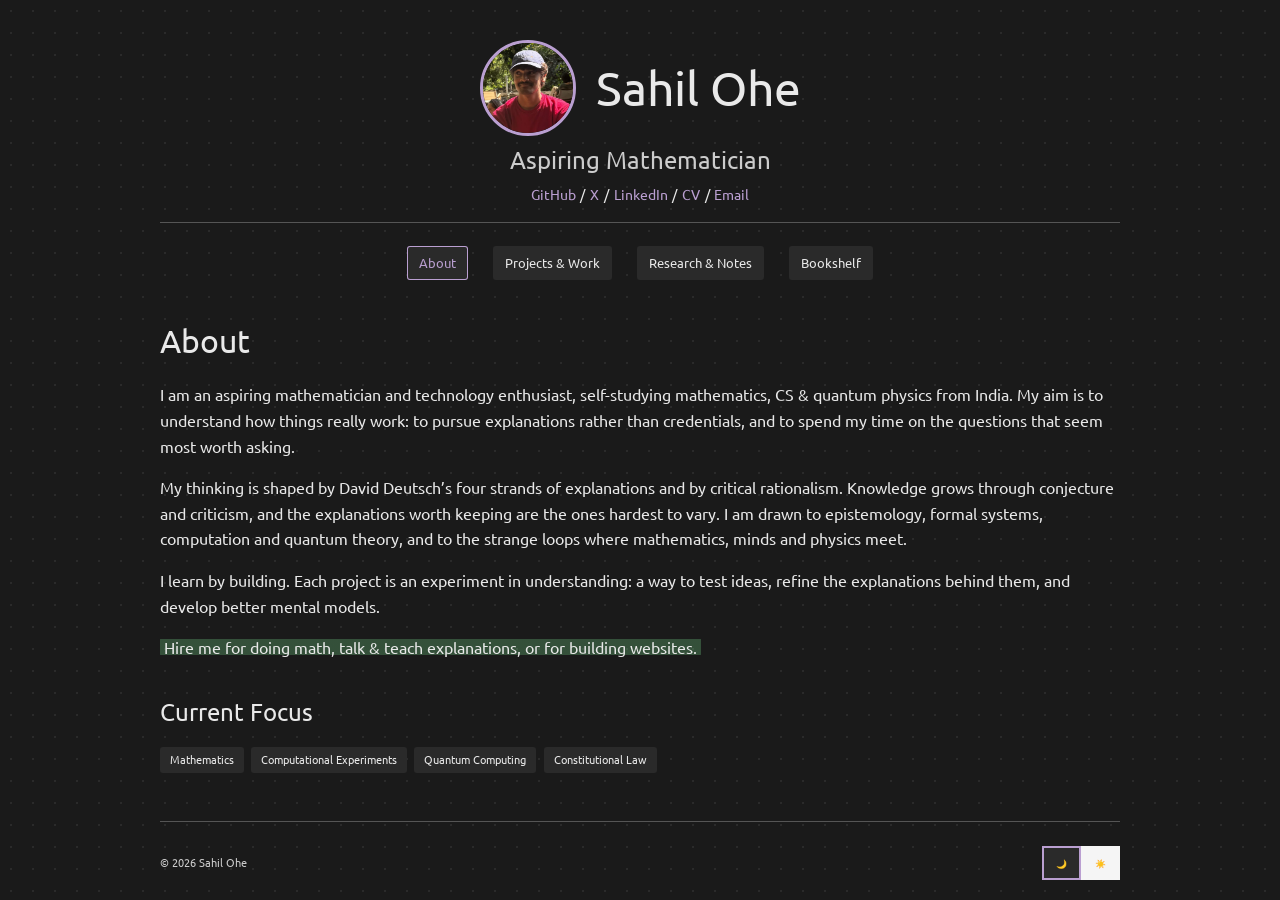
==== index.html @ 53d2f07d "my personal portfolio site" ====
<!DOCTYPE html>
<html lang="en" data-theme="dark">
  <head>
    <meta charset="UTF-8" />
    <meta name="viewport" content="width=device-width, initial-scale=1.0" />
    <title>About - Sahil Ohe</title>
    <meta name="description" content="Sahil Ohe: software builder, content researcher and aspiring mathematics researcher. Mathematics, computation, quantum computing and explanations." />
    <meta name="author" content="Sahil Ohe" />
    <link rel="icon" href="assets/favicon.svg" type="image/svg+xml" />
    <link rel="preconnect" href="https://fonts.googleapis.com" />
    <link rel="preconnect" href="https://fonts.gstatic.com" crossorigin />
    <link href="https://fonts.googleapis.com/css2?family=Ubuntu:ital,wght@0,300;0,400;0,500;0,700;1,400&display=swap" rel="stylesheet" />
    <link rel="stylesheet" href="css/style.css" />
    <script>
      try {
        document.documentElement.setAttribute("data-theme", localStorage.getItem("theme") || "dark");
      } catch (e) {
        document.documentElement.setAttribute("data-theme", "dark");
      }
    </script>
  </head>
  <body>
    <div class="container">
      <header>
        <div class="header-top">
          <img class="header-photo" src="assets/profile.jpg" alt="Sahil Ohe" width="96" height="96" />
          <h1>Sahil Ohe</h1>
        </div>
        <p class="subtitle">Aspiring Mathematician</p>
        <div class="header-links">
          <a href="https://github.com/sahilohe" target="_blank" rel="noopener">GitHub</a> /
          <a href="https://x.com/sahil_ohe" target="_blank" rel="noopener">X</a> /
          <a href="https://www.linkedin.com/in/sahil-ohe-5840b22a7/" target="_blank" rel="noopener">LinkedIn</a> /
          <a href="assets/Sahil_Ohe_CV.pdf" target="_blank" rel="noopener">CV</a> /
          <a href="mailto:sahilohe97@gmail.com">Email</a>
        </div>
        <hr class="header-separator" />
        <nav>
          <a href="index.html" class="active">About</a>
          <a href="projects.html">Projects &amp; Work</a>
          <a href="research.html">Research &amp; Notes</a>
          <a href="library.html">Bookshelf</a>
        </nav>
      </header>

      <main>
        <h1>About</h1>

        <p>
          I am an aspiring mathematician and technology enthusiast, self-studying
          mathematics, CS &amp; quantum physics from India. My aim is to understand how things
          really work: to pursue explanations rather than credentials, and to spend my
          time on the questions that seem most worth asking.
        </p>

        <p>
          My thinking is shaped by David Deutsch&rsquo;s four strands of explanations and
          by critical rationalism. Knowledge grows through conjecture and criticism, and
          the explanations worth keeping are the ones hardest to vary. I am drawn to
          epistemology, formal systems, computation and quantum theory, and to the strange
          loops where mathematics, minds and physics meet.
        </p>

        <p>
          I learn by building. Each project is an experiment in understanding: a way to
          test ideas, refine the explanations behind them, and develop better mental
          models.
        </p>

        <p><span class="hire">Hire me for doing math, talk &amp; teach explanations, or for building websites.</span></p>

        <h2>Current Focus</h2>
        <ul class="chip-list" id="focus-list"></ul>

      </main>

      <footer>
        <div class="footer-content">
          <div class="copyright">&copy; <span id="year"></span> Sahil Ohe</div>
          <div class="theme-toggle-container">
            <div id="theme-toggle" class="theme-toggle" aria-label="Toggle theme" role="button" tabindex="0">
              <div class="theme-option dark" data-theme="dark">🌙</div>
              <div class="theme-option light" data-theme="light">☀️</div>
            </div>
          </div>
        </div>
      </footer>
    </div>

    <script src="js/data.js"></script>
    <script src="js/main.js"></script>
    <script src="js/theme.js"></script>
  </body>
</html>
---- css/style.css ----
:root {
  --bg-primary: #1a1a1a;
  --bg-secondary: #2a2a2a;
  --text-primary: #e9e9e9;
  --text-secondary: #cccccc;
  --accent-primary: #ba9fd1;
  --border-color: #555;
  --dot-color: rgba(233, 233, 233, 0.08);
  --highlight: rgba(120, 220, 140, 0.28);
}

[data-theme="light"] {
  --bg-primary: #f5f5f5;
  --bg-secondary: #dddddd;
  --text-primary: #1c1c1c;
  --text-secondary: #666666;
  --accent-primary: #5a67d8;
  --border-color: #d1d5db;
  --dot-color: rgba(29, 29, 31, 0.1);
  --highlight: rgba(120, 220, 140, 0.5);
}

* {
  box-sizing: border-box;
}

html {
  -webkit-text-size-adjust: 100%;
}

body {
  font-family: "Ubuntu", "Segoe UI", Tahoma, Geneva, Verdana, sans-serif;
  background-color: var(--bg-primary);
  background-image: radial-gradient(var(--dot-color) 1px, transparent 1.15px);
  background-size: 22px 22px;
  background-attachment: fixed;
  color: var(--text-primary);
  line-height: 1.6;
  margin: 0;
  padding: 0;
  font-size: 1em;
  transition: background-color 0.25s ease, color 0.25s ease;
}

.container {
  max-width: 1000px;
  margin: 0 auto;
  padding: 40px 20px 20px 20px;
}

h1,
h2,
h3 {
  margin-bottom: 1rem;
  font-weight: normal;
}

h2 {
  margin-top: 2rem;
}

p {
  margin-bottom: 1rem;
}

a {
  color: var(--accent-primary);
  text-decoration: none;
  transition: color 0.2s ease;
}

a:hover {
  color: var(--text-secondary);
}

strong {
  font-weight: 600;
}

.hire {
  background: linear-gradient(
    180deg,
    transparent 8%,
    var(--highlight) 8%,
    var(--highlight) 92%,
    transparent 92%
  );
  padding: 0 0.25em;
  border-radius: 3px;
  -webkit-box-decoration-break: clone;
  box-decoration-break: clone;
}

/* Header */
.header-top {
  display: flex;
  align-items: center;
  justify-content: center;
  gap: 20px;
}

.header-photo {
  width: 96px;
  height: 96px;
  border-radius: 50%;
  object-fit: cover;
  border: 3px solid var(--accent-primary);
  flex: 0 0 auto;
}

header h1 {
  text-align: center;
  margin: 0.25em 0 0;
  font-size: 3em;
  line-height: 1.08;
}

.header-top h1 {
  margin: 0;
}

header .subtitle {
  text-align: center;
  margin: 0.35em 0 0;
  font-size: 1.5em;
  font-weight: 400;
  line-height: 1.3;
  color: var(--text-secondary);
}

.header-links {
  text-align: center;
  margin: 0.65em 0 0;
  font-size: 0.85em;
}

.header-links a {
  margin: 0 0.125em;
  text-decoration: none;
}

.header-links a:hover {
  text-decoration: underline;
}

.header-separator {
  border: none;
  border-top: 1px solid var(--border-color);
  margin: 1em 0 1.4em 0;
}

header nav {
  display: flex;
  justify-content: center;
  flex-wrap: wrap;
  gap: 25px;
}

header nav a {
  font-size: 0.8em;
  padding: 7px 12px;
  background-color: var(--bg-secondary);
  border-radius: 3px;
  text-decoration: none;
  color: var(--text-primary);
  white-space: nowrap;
  transition: color 0.2s ease, box-shadow 0.2s ease;
}

header nav a:hover {
  color: var(--accent-primary);
}

header nav a.active {
  color: var(--accent-primary);
  box-shadow: inset 0 0 0 1px var(--accent-primary);
}

/* Main */
main {
  margin-top: 2.2rem;
}

main h1 {
  font-size: 2em;
}

/* Skills */
.skill-grid {
  display: grid;
  grid-template-columns: repeat(2, minmax(0, 1fr));
  gap: 1.4rem 2.5rem;
}

.skill-category-label {
  font-size: 0.62em;
  text-transform: uppercase;
  letter-spacing: 0.14em;
  color: var(--text-secondary);
  margin: 0 0 0.6em;
}

.chip-list {
  display: flex;
  flex-wrap: wrap;
  gap: 0.45rem;
  margin: 0;
  padding: 0;
  list-style: none;
}

.chip-list li {
  font-size: 0.7em;
  padding: 4px 10px;
  background-color: var(--bg-secondary);
  border-radius: 3px;
  color: var(--text-primary);
}

/* Experience */
.job {
  margin-bottom: 1.8rem;
}

.job-head {
  display: flex;
  align-items: baseline;
  justify-content: space-between;
  gap: 1rem;
  flex-wrap: wrap;
}

.job-head h3 {
  font-size: 1.05em;
  margin: 0;
}

.job-period {
  font-size: 0.66em;
  text-transform: uppercase;
  letter-spacing: 0.1em;
  color: var(--text-secondary);
  white-space: nowrap;
}

.job-org {
  margin: 0.1rem 0 0.6rem;
  color: var(--accent-primary);
  font-size: 0.9em;
}

.job-points {
  margin: 0;
  padding-left: 1.1rem;
  list-style: disc;
  color: var(--text-secondary);
  font-size: 0.9em;
}

.job-points li {
  margin-bottom: 0.3rem;
}

/* Certifications */
.cert-list {
  margin: 0;
  padding-left: 1.1rem;
  list-style: disc;
  color: var(--text-secondary);
  font-size: 0.88em;
}

.cert-list li {
  margin-bottom: 0.35rem;
}

/* Notes (collapsible) */
details {
  margin-bottom: 0.65em;
  border-bottom: 1px solid var(--border-color);
  padding-bottom: 0.65em;
}

details summary {
  list-style: none;
  cursor: pointer;
  position: relative;
  padding-left: 1.5em;
}

details summary::-webkit-details-marker {
  display: none;
}

details summary::before {
  content: "\25B2";
  position: absolute;
  left: 0.1em;
  top: 0.64em;
  transition: transform 0.2s ease;
  transform: rotate(90deg);
  color: inherit;
  font-size: 0.8em;
}

details[open] summary::before {
  transform: rotate(180deg);
}

details summary h3 {
  display: inline;
  margin: 0;
  font-size: 1.05em;
}

.collapsible-content {
  margin-top: 0.8em;
  padding-left: 1.5em;
  color: var(--text-secondary);
}

/* Projects */
.project {
  margin-bottom: 2rem;
}

.project h3 {
  font-size: 1.1em;
  margin: 0 0 0.25rem;
}

.project-meta {
  font-size: 0.68em;
  text-transform: uppercase;
  letter-spacing: 0.1em;
  color: var(--text-secondary);
  margin: 0 0 0.6rem;
}

.project p {
  margin: 0;
}

/* Footer */
footer {
  margin-top: 3em;
  padding-top: 1.5em;
  border-top: 1px solid var(--border-color);
}

.footer-content {
  display: flex;
  justify-content: space-between;
  align-items: center;
  flex-wrap: wrap;
  gap: 1em;
}

.copyright {
  font-size: 0.7em;
  color: var(--text-secondary);
}

.theme-toggle-container {
  display: flex;
  align-items: center;
}

.theme-toggle {
  display: flex;
  cursor: pointer;
}

.theme-option {
  padding: 8px 12px;
  font-size: 0.55em;
  transition: all 0.3s ease;
  user-select: none;
  border: 2px solid transparent;
}

.theme-option.dark {
  background-color: #2a2a2a;
  color: #e9e9e9;
}

.theme-option.light {
  background-color: #f5f5f5;
  color: #2c2c2c;
}

.theme-option.active {
  border-color: var(--accent-primary);
}

@media (max-width: 700px) {
  body {
    font-size: 0.9em;
  }

  .skill-grid {
    grid-template-columns: 1fr;
  }

  header nav {
    gap: 12px;
  }

  header h1 {
    font-size: 2.4em;
  }

  .header-top {
    gap: 14px;
  }

  .header-photo {
    width: 68px;
    height: 68px;
    border-width: 2px;
  }

  header .subtitle {
    font-size: 1.2em;
  }
}

@media (prefers-reduced-motion: reduce) {
  *,
  *::before,
  *::after {
    transition-duration: 0.01ms !important;
  }
}
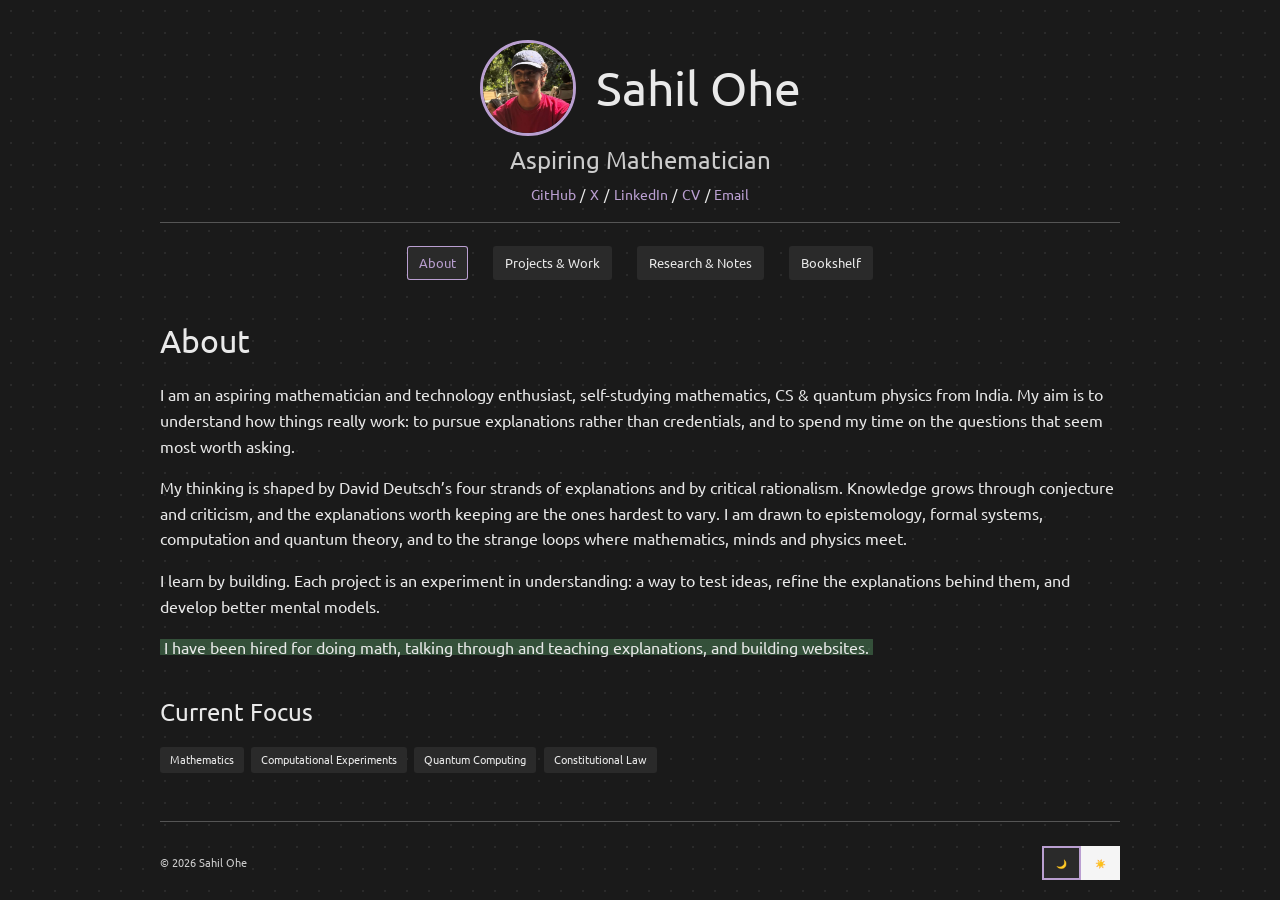
==== commit 611bc8df: "Reword hire line on home page" ====
--- a/index.html
+++ b/index.html
@@ -67,7 +67,7 @@
           models.
         </p>
 
-        <p><span class="hire">Hire me for doing math, talk &amp; teach explanations, or for building websites.</span></p>
+        <p><span class="hire">I have been hired for doing math, talking through and teaching explanations, and building websites.</span></p>
 
         <h2>Current Focus</h2>
         <ul class="chip-list" id="focus-list"></ul>
--- a/css/style.css
+++ b/css/style.css
@@ -319,6 +319,238 @@
   color: var(--text-secondary);
 }
 
+.essay-list-intro {
+  margin: 0 0 1rem;
+}
+  margin-bottom: 1rem;
+  padding-bottom: 0;
+  border-bottom: none;
+}
+
+.essay-list .note-link:last-child {
+  margin-bottom: 0;
+}
+
+.note-link h3 {
+  margin: 0 0 0.35rem;
+  font-size: 1.15em;
+}
+
+.note-link p {
+  margin: 0;
+  color: var(--text-secondary);
+}
+
+.essay {
+  max-width: 40rem;
+  margin-left: auto;
+  margin-right: auto;
+}
+
+.essay-back {
+  margin: 0 0 1.2rem;
+  font-size: 0.92em;
+}
+
+.essay h1 {
+  margin-bottom: 0.4rem;
+}
+
+.essay-origin {
+  margin: 0 0 0.6rem;
+  color: var(--text-secondary);
+  font-size: 0.95em;
+  font-weight: 700;
+}
+
+.essay .abstract {
+  margin: 1.4rem 0 1.8rem;
+  padding-left: 1rem;
+  border-left: 3px solid var(--accent-primary);
+  color: var(--text-secondary);
+}
+
+.essay .abstract p:last-child {
+  margin-bottom: 0;
+}
+
+.essay h2 {
+  font-size: 1.35em;
+  margin-top: 2.2rem;
+}
+
+.essay h3 {
+  font-size: 1.08em;
+  margin-top: 1.6rem;
+}
+
+.essay .callout,
+.essay blockquote {
+  margin: 1.3rem 0;
+  padding: 0.7rem 0 0.7rem 1rem;
+  border-left: 3px solid var(--border-color);
+  color: var(--text-primary);
+}
+
+.essay blockquote {
+  font-style: italic;
+}
+
+.essay .table-wrap {
+  overflow-x: auto;
+  margin: 1.2rem 0 1.6rem;
+}
+
+.essay table {
+  width: 100%;
+  border-collapse: collapse;
+  font-size: 0.92em;
+}
+
+.essay th,
+.essay td {
+  text-align: left;
+  vertical-align: top;
+  padding: 0.55rem 0.7rem;
+  border-bottom: 1px solid var(--border-color);
+}
+
+.essay th {
+  color: var(--text-secondary);
+  font-weight: 500;
+}
+
+.essay .keywords,
+.essay .note,
+.essay .references {
+  color: var(--text-secondary);
+  font-size: 0.95em;
+}
+
+.essay-toc {
+  margin: 0 0 1.6rem;
+  padding-left: 1.2rem;
+  color: var(--text-secondary);
+}
+
+.essay-toc a {
+  color: inherit;
+}
+
+/* Notes layout */
+.notes-layout {
+  display: grid;
+  grid-template-columns: minmax(0, 2fr) minmax(0, 1fr);
+  gap: 2.5rem;
+  align-items: start;
+}
+
+.notes-column {
+  min-width: 0;
+}
+
+.haiku-column {
+  min-width: 0;
+  padding-left: 2.5rem;
+  border-left: 1px solid var(--border-color);
+}
+
+.haiku-column h2 {
+  margin-top: 0;
+  font-size: 1.2em;
+}
+
+.haiku-title {
+  position: relative;
+  display: inline-block;
+  cursor: help;
+  border-bottom: 1px dashed var(--accent-primary);
+  padding-bottom: 0.1em;
+}
+
+.haiku-title::after {
+  content: "?";
+  display: inline-flex;
+  align-items: center;
+  justify-content: center;
+  width: 1.1em;
+  height: 1.1em;
+  margin-left: 0.5em;
+  vertical-align: middle;
+  font-size: 0.55em;
+  color: var(--accent-primary);
+  border: 1px solid var(--accent-primary);
+  border-radius: 50%;
+}
+
+.haiku-tip {
+  position: absolute;
+  bottom: calc(100% + 10px);
+  left: 0;
+  width: 220px;
+  padding: 0.85em 1.1em;
+  font-size: 0.6em;
+  font-weight: 400;
+  font-style: normal;
+  line-height: 1.5;
+  letter-spacing: 0.01em;
+  text-transform: none;
+  color: var(--text-primary);
+  background: var(--bg-secondary);
+  background: color-mix(in srgb, var(--bg-secondary) 70%, transparent);
+  border: 1px solid var(--accent-primary);
+  border-radius: 5px;
+  -webkit-backdrop-filter: blur(8px);
+  backdrop-filter: blur(8px);
+  box-shadow: 0 10px 30px rgba(0, 0, 0, 0.28);
+  opacity: 0;
+  visibility: hidden;
+  transform: translateY(8px) scale(0.97);
+  transform-origin: bottom left;
+  transition: opacity 0.22s ease, transform 0.22s ease, visibility 0.22s;
+  pointer-events: none;
+  z-index: 10;
+}
+
+.haiku-tip::before {
+  content: "";
+  position: absolute;
+  bottom: -5px;
+  left: 14px;
+  width: 9px;
+  height: 9px;
+  background: inherit;
+  border-bottom: 1px solid var(--accent-primary);
+  border-right: 1px solid var(--accent-primary);
+  transform: rotate(45deg);
+}
+
+.haiku-title:hover .haiku-tip,
+.haiku-title:focus .haiku-tip,
+.haiku-title:focus-within .haiku-tip {
+  opacity: 1;
+  visibility: visible;
+  transform: translateY(0) scale(1);
+}
+
+.haiku {
+  display: flex;
+  flex-direction: column;
+  gap: 0.15rem;
+  margin-bottom: 1.8rem;
+  font-style: italic;
+  color: var(--text-primary);
+}
+
+.haiku-author {
+  margin: 0.4rem 0 0;
+  font-style: normal;
+  font-size: 0.72em;
+  letter-spacing: 0.08em;
+  text-transform: uppercase;
+  color: var(--text-secondary);
+}
+
 /* Projects */
 .project {
   margin-bottom: 2rem;
@@ -402,6 +634,18 @@
     grid-template-columns: 1fr;
   }
 
+  .notes-layout {
+    grid-template-columns: 1fr;
+    gap: 2rem;
+  }
+
+  .haiku-column {
+    padding-left: 0;
+    padding-top: 1.5rem;
+    border-left: none;
+    border-top: 1px solid var(--border-color);
+  }
+
   header nav {
     gap: 12px;
   }
